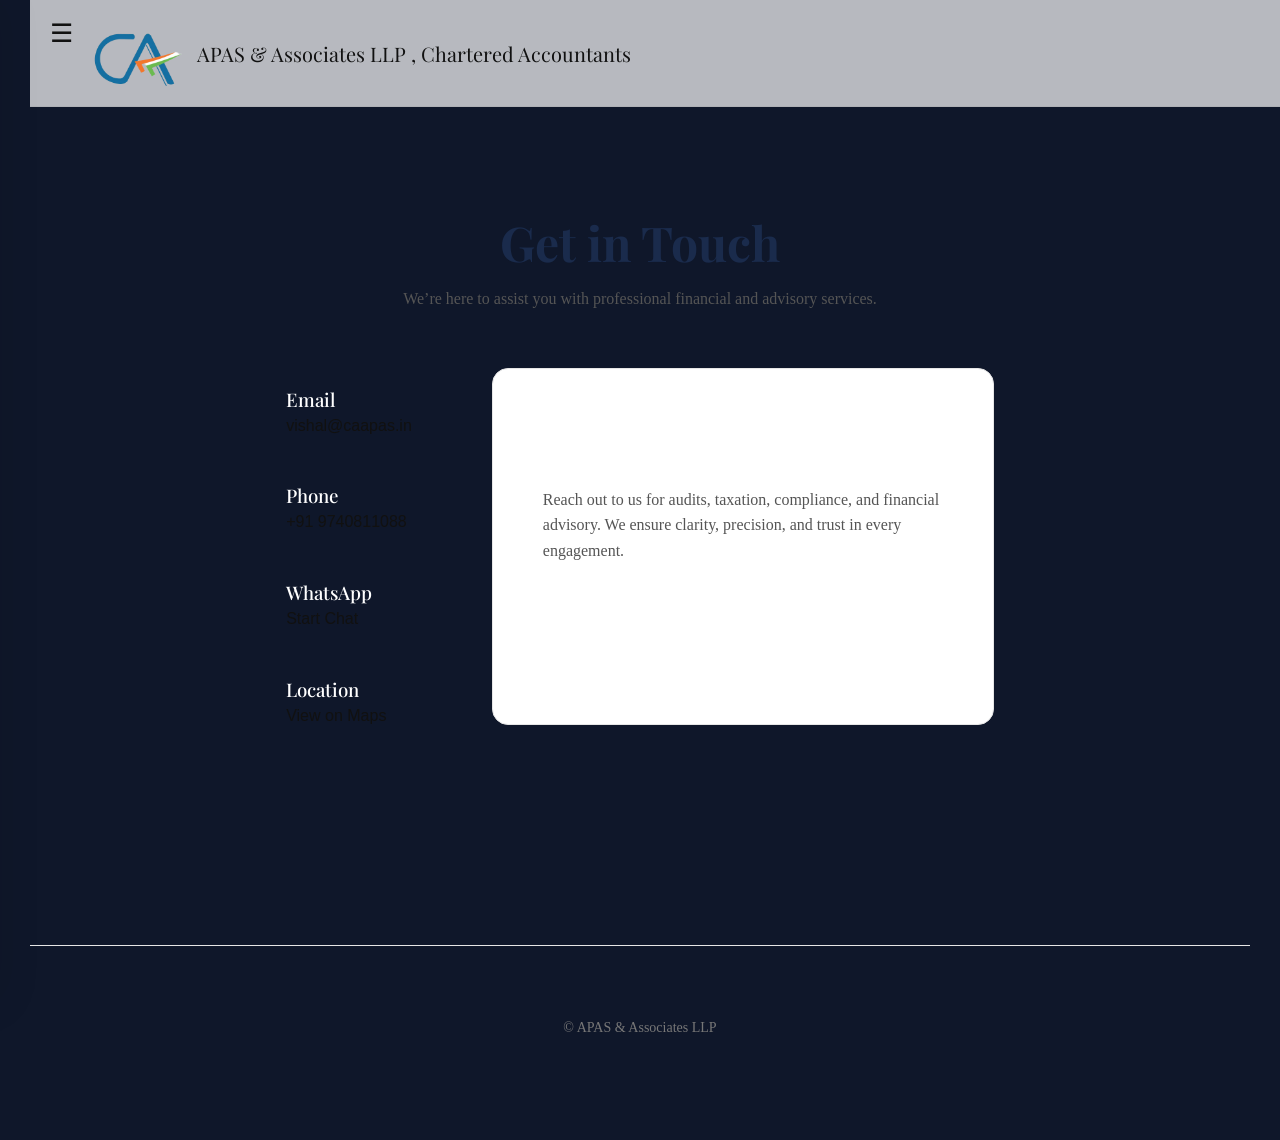
==== contact.html @ 1ddd284b "Initial website commit" ====
<!DOCTYPE html>

<html lang="en">

<head>

<meta charset="UTF-8">
<meta name="viewport" content="width=device-width, initial-scale=1.0">

<title>Contact |APAS </title>

<link rel="stylesheet" href="style.css">

<link href="https://fonts.googleapis.com/css2?family=Playfair+Display:wght@400;600&family=Inter:wght@300;400&display=swap" rel="stylesheet">

</head>

<body>

<header class="header">

<nav>
<div class="menu-toggle" onclick="toggleMenu()">☰</div>
<div class="logo">
<img src="logo.png" class="logo-img">
<span>APAS & Associates LLP , Chartered Accountants</span>
</div>
<ul>
<li><a href="index.html">Home</a></li>
<li><a href="services.html">Services</a></li>
<li><a href="team.html">Team</a></li>
<li><a href="contact.html">Contact</a></li>
</ul>
</nav>
</header>

<div id="sideMenu" class="side-menu">
<a href="index.html">Home</a>
<a href="services.html">Services</a>
<a href="team.html">Team</a>
<a href="contact.html">Contact</a>
<a href="news.html">News & Updates</a>
</div>

</header>

<section class="contact-modern">

<h1 class="contact-title">Get in Touch</h1>

<p class="contact-subtitle">
We’re here to assist you with professional financial and advisory services.
</p>

<div class="contact-wrapper">

<!-- LEFT SIDE -->
<div class="contact-info">

<div class="contact-item">
<h3>Email</h3>
<a href="mailto:vishal@caapas.in">vishal@caapas.in</a>
</div>

<div class="contact-item">
<h3>Phone</h3>
<a href="tel:+919740811088">+91 9740811088</a>
</div>

<div class="contact-item">
<h3>WhatsApp</h3>
<a href="https://wa.me/919740811088" target="_blank">Start Chat</a>
</div>

<div class="contact-item">
<h3>Location</h3>
<a href="https://www.google.com/maps/place/APAS+%26+Associates+LLP/@12.9460152,77.5676246,17z/data=!3m1!4b1!4m6!3m5!1s0x3bae15e029b37093:0x5e8b54bc357e4e78!8m2!3d12.94601!4d77.5701995!16s%2Fg%2F11f0wmhzz7?authuser=0&entry=ttu&g_ep=EgoyMDI2MDMxNy4wIKXMDSoASAFQAw%3D%3D" target="_blank">View on Maps</a>
</div>

</div>

<!-- RIGHT SIDE -->
<div class="contact-card">
<h2>Let’s Work Together</h2>
<p>
Reach out to us for audits, taxation, compliance, and financial advisory.
We ensure clarity, precision, and trust in every engagement.
</p>
</div>

</div>

</section>

<footer>

<p>© APAS & Associates LLP</p>

</footer> 
<script src="script.js"></script>
</body>
</html>
---- style.css ----
/* ================= RESET ================= */

body{
margin:0;
background:#f5f5f7; /* Apple style soft white */
color:#111;
font-family:Inter, sans-serif;
scroll-behavior:smooth;
-webkit-font-smoothing: antialiased;
}
h1, h2, h3 {
  font-family: 'Playfair Display', serif;
}
/* ================= HEADER ================= */

.header{
position:fixed;
top:0;
width:100%;
z-index:1000;
background:rgba(255,255,255,0.7);
backdrop-filter:blur(20px);
border-bottom:1px solid rgba(0,0,0,0.05);
}

/* NAV */

nav{
display:flex;
align-items:center;
padding:18px 60px;
position:relative;
}

/* LOGO */

.logo{
display:flex;
align-items:center;
gap:10px;
font-family:"Playfair Display", serif;
font-size:20px;
color:#111;
}

.logo-img{
height:70px;
}

/* REMOVE NAV LINKS */
nav ul{
display:none;
}

/* ================= HAMBURGER ================= */

.menu-toggle{
position:absolute;
left:20px;
top:18px;
font-size:26px;
cursor:pointer;
color:#111;
z-index:3000;
transition:0.3s;
}

.menu-toggle:hover{
transform:scale(1.1);
}

/* ================= SIDE MENU ================= */

.side-menu{
position:fixed;
top:0;
left:-270px;
width:260px;
height:100%;
background:#ffffff;
padding-top:100px;
display:flex;
flex-direction:column;
transition:0.4s cubic-bezier(0.22, 1, 0.36, 1);
z-index:2000;
box-shadow:10px 0 40px rgba(0,0,0,0.1);
}

.side-menu a{
color:#111;
padding:16px 30px;
text-decoration:none;
font-size:15px;
border-bottom:1px solid #eee;
transition:0.3s;
}

.side-menu a:hover{
background:#f2f2f2;
padding-left:40px;
}

.side-menu.active{
left:0;
}

/* ================= OVERLAY ================= */

.overlay{
position:fixed;
top:0;
left:0;
width:100%;
height:100%;
background:rgba(0,0,0,0.15);
backdrop-filter:blur(2px);
opacity:0;
pointer-events:none;
transition:0.3s;
z-index:1500;
}

.overlay.active{
opacity:1;
pointer-events:auto;
}

/* ================= HERO ================= */

.hero{
height:100vh;
background:
linear-gradient(rgba(255,255,255,0.7), rgba(255,255,255,0.95)),
url("header.jpg");
background-size:cover;
background-position:center;
display:flex;
align-items:center;
justify-content:center;
text-align:center;
padding:40px;
}

.small-hero{
height:60vh;
}

.hero-content{
animation:fadeUp 1s ease;
}

.hero-content h1{
font-family:"Playfair Display",serif;
font-size:64px;
font-weight:500;
margin-bottom:20px;
letter-spacing:0.5px;
}

.hero-content p{
font-size:18px;
max-width:650px;
margin:auto;
color:#555;
}

/* ================= SECTIONS ================= */

.section{
opacity:0;
transform:translateY(40px);
transition:0.8s ease;
}

.section.show{
opacity:1;
transform:translateY(0);
}

/* ================= INFO ================= */

.info-section{
padding:140px 80px;
text-align:center;
}

.info-section h2{
font-family:"Playfair Display",serif;
font-size:42px;
margin-bottom:70px;
}

.info-grid{
display:grid;
grid-template-columns:repeat(3,1fr);
gap:40px;
max-width:1200px;
margin:auto;
}

.info-box{
background:#ffffff;
border:1px solid #e6e6e6;
padding:50px;
transition:0.4s;
border-radius:12px;
}

.info-box:hover{
transform:translateY(-10px);
box-shadow:0 20px 40px rgba(0,0,0,0.08);
}

.info-box h3{
margin-bottom:10px;
}

.info-box p{
color:#555;
}

/* ================= SERVICES ================= */

.services-grid{
display:grid;
grid-template-columns:repeat(3,1fr);
gap:40px;
padding:140px 80px;
max-width:1200px;
margin:auto;
}

.service-box{
background:#ffffff;
border:1px solid #e6e6e6;
padding:50px;
border-radius:12px;
transition:0.4s;
}

.service-box:hover{
transform:translateY(-10px);
box-shadow:0 20px 40px rgba(0,0,0,0.08);
}

/* ================= TEAM ================= */

.gold-name{
color:#111;
}
/* SECTION HEADING */
.team-category {
    color: #d4af37;
    font-family: "Playfair Display", serif;
    font-size: 36px;
    margin: 100px 0 50px;
    text-align: center;
    letter-spacing: 1px;
}

/* TEAM ROW (CARD STYLE) */
.team-row {
    display: flex;
    align-items: center;
    gap: 50px;
    max-width: 1100px;
    margin: 60px auto;
    padding: 30px;
    background: #f5f1f1;
    border-radius: 12px;
    box-shadow: 0 10px 30px rgba(236, 230, 230, 0.5);
    transition: transform 0.3s ease;
}

.team-row:hover {
    transform: translateY(-5px);
}

/* REVERSE LAYOUT */
.team-row.reverse {
    flex-direction: row-reverse;
}

/* IMAGE */
.team-photo {
    width: 260px;
    height: 320px;
    object-fit: cover;
    border-radius: 10px;
    border: 2px solid #d4af37;
}

/* CONTENT */
.team-content {
    flex: 1;
}

/* NAME */
.gold-name {
    color: #d4af37;
    font-size: 24px;
    margin-bottom: 5px;
}

/* ROLE */
.team-content span {
    display: block;
    color: black;
    margin-bottom: 15px;
    font-size: 14px;
}

/* EXPERIENCE BOX */
.experience-box {
    color: black;
    line-height: 1.7;
    font-size: 15px;
}

.experience-box p {
    margin-bottom: 12px;
}

/* HERO FIX */
.small-hero {
    padding: 80px 20px;
    text-align: center;
}

/* MOBILE RESPONSIVE */
@media (max-width: 768px) {
    .team-row {
        flex-direction: column;
        text-align: center;
    }

    .team-row.reverse {
        flex-direction: column;
    }

    .team-photo {
        width: 200px;
        height: 250px;
    }
}
/* ================= CONTACT ================= */

.contact-box{
background:#ffffff;
border:1px solid #e6e6e6;
border-radius:12px;
}

.contact-box a{
color:#111;
}

/* ================= FOOTER ================= */

footer{
text-align:center;
padding:60px;
border-top:1px solid #e6e6e6;
margin-top:80px;
font-size:14px;
color:#777;
}

/* ================= ANIMATIONS ================= */

@keyframes fadeUp{
from{
opacity:0;
transform:translateY(40px);
}
to{
opacity:1;
transform:translateY(0);
}
}

/* ================= MOBILE ================= */

@media(max-width: 900px){

nav{
padding:15px 20px;
}

.hero-content h1{
font-size:38px;
}

.hero-content p{
font-size:16px;
}

.info-grid,
.services-grid{
grid-template-columns:1fr;
padding:60px 20px;
}

.team-row{
flex-direction:column !important;
padding:0 20px;
text-align:center;
}

.contact-section{
flex-direction:column;
align-items:center;
padding:60px 20px;
}
}

/* Services section */
.section-title{
font-family:"Playfair Display", serif;
font-size:48px;
text-align:center;
margin-bottom:10px;
}

.section-subtitle{
text-align:center;
color:#555;
max-width:700px;
margin:0 auto 60px;
font-size:16px;
}

.services-container{
max-width:1100px;
margin:auto;
display:flex;
flex-direction:column;
gap:60px;
padding:0 20px;
}

.service-block{
background:#ffffff;
border:1px solid #e6e6e6;
padding:40px;
border-radius:14px;
transition:0.3s;
}

.service-block:hover{
transform:translateY(-8px);
box-shadow:0 20px 40px rgba(0,0,0,0.06);
}

.service-block h2{
font-family:"Playfair Display", serif;
margin-bottom:15px;
}

.service-block ul{
padding-left:18px;
line-height:1.8;
color:#444;
}

.service-block p{
color:#555;
margin-bottom:15px;
}

/* ================= CONTACT MODERN ================= */

.contact-modern{
padding:140px 20px;
text-align:center;
}

.contact-title{
font-family:"Playfair Display", serif;
font-size:48px;
margin-bottom:10px;
}

.contact-subtitle{
color:#555;
margin-bottom:60px;
}

.contact-wrapper{
display:flex;
justify-content:center;
gap:80px;
flex-wrap:wrap;
max-width:1100px;
margin:auto;
}

/* LEFT SIDE */

.contact-info{
display:flex;
flex-direction:column;
gap:30px;
text-align:left;
}

.contact-item h3{
margin-bottom:5px;
font-weight:500;
}

.contact-item a{
text-decoration:none;
color:#111;
font-size:16px;
transition:0.3s;
}

.contact-item a:hover{
opacity:0.6;
}

/* RIGHT CARD */

.contact-card{
background:#ffffff;
padding:50px;
border-radius:16px;
border:1px solid #e6e6e6;
max-width:400px;
text-align:left;
transition:0.3s;
}

.contact-card:hover{
transform:translateY(-10px);
box-shadow:0 20px 40px rgba(0,0,0,0.08);
}

.contact-card h2{
font-family:"Playfair Display", serif;
margin-bottom:10px;
}

.contact-card p{
color:#555;
line-height:1.6;
}

/* CHANGE DESCRIPTION FONT */

p,
.service-description,
.contact-card p,
.info-box p,
.service-box p{
font-family:"Times New Roman", serif;
}

body {
    font-family: Arial, sans-serif;
    margin: 40px;
}

h1 {
    color: #1a2b4c;
}

.news-card {
    border: 1px solid #ddd;
    padding: 15px;
    margin-bottom: 15px;
    border-radius: 8px;
}

.news-card h2 a {
    text-decoration: none;
    color: #0a3d62;
}

.news-card h2 a:hover {
    text-decoration: underline;
}

.date {
    font-size: 12px;
    color: gray;
}

.about-sectors {
    background: #f8f8f8;
    padding: 80px 10%;
    text-align: center;
}

.section-title {
    font-size: 48px;
    font-weight: 300;
    margin-bottom: 60px;
}

/* GRID */
.sectors-grid {
    display: grid;
    grid-template-columns: repeat(3, 1fr);
    gap: 70px 40px;
    align-items: center;
}

/* LOGO BLOCK */
.sector {
    text-align: center;
}

/* LOGO IMAGE */
.sector img {
    width: 100px;
    height: 100px;
    object-fit: contain;
    margin-bottom: 15px;
    transition: 0.3s ease;
}

/* TEXT */
.sector h3 {
    font-size: 20px;
    font-weight: 700;
    letter-spacing: 1px;
}

/* DIVIDER */
.divider {
    width: 1px;
    height: 60px;
    background: #ccc;
    justify-self: center;
}

/* HOVER EFFECT (premium feel) */
.sector:hover img {
    transform: scale(1.1);
}

/* RESPONSIVE */
@media (max-width: 900px) {
    .sectors-grid {
        grid-template-columns: 1fr;
    }

    .divider {
        display: none;
    }
}

.who-we-are {
    padding: 80px 10%;
    background: #ffffff;
}

.who-container {
    display: flex;
    align-items: center;
    gap: 60px;
}

/* IMAGE */
.who-image img {
    width: 100%;
    max-width: 500px;
    border-radius: 10px;
    object-fit: cover;
}

/* TEXT */
.who-text {
    max-width: 800px;
    align-self: auto;
}

.who-text h2 {
    font-size: 40px;
    margin-bottom: 20px;
    font-weight: 400;
}

.who-text p {
    font-size: 15px;
    line-height: 1.8;
    color: #444;
    margin-bottom: 15px;
}

/* RESPONSIVE */
@media (max-width: 900px) {
    .who-container {
        flex-direction: column;
        text-align: center;
    }

    .who-image img {
        max-width: 100%;
    }
}

body {
  font-family: Arial, sans-serif;
  background: #0f172a; /* dark modern background */
  margin: 0;
  padding: 30px;
  color: white;
}

h2 {
  text-align: center;
  margin-bottom: 30px;
}

/* GRID */
#blog {
  display: grid;
  grid-template-columns: repeat(auto-fit, minmax(280px, 1fr));
  gap: 30px;
  padding: 20px;
}

/* CARD */
.post {
  height: 180px;
  overflow: hidden;
  position: relative;
}

.post img {
  width: 100%;
  height: 300px; /* 👈 bigger than container */
  object-fit: cover;
  object-position: top; /* 👈 shows ONLY top part */
  transform: translateY(-40px); /* 👈 adjust crop manually */
}
/* OVERLAY (smoother gradient) */
.post::after {
  content: "";
  position: absolute;
  inset: 0;
  background: linear-gradient(
    to top,
    rgba(0,0,0,0.9) 30%,
    rgba(0,0,0,0.6) 60%,
    rgba(0,0,0,0.3) 100%
  );
  pointer-events: none; /* 🔥 THIS FIXES CLICK */
}
/* CONTENT */
.post-content h3 {
  position: absolute;
  bottom: 10px;
  left: 10px;
  right: 10px;
  z-index: 2;
  font-family: 'Playfair Display', serif;
  font-size: 22px;          /* 👈 bigger */
  font-weight: 600;         /* 👈 bold but elegant */
  line-height: 1.3;
  color: white;
  margin: 0;
}
.post-content {
  position: absolute;
  bottom: 10px;
  left: 10px;
  right: 10px;
  z-index: 2; /* 🔥 ensures it's above overlay */
}
/* TITLE */
.post-content h3 {
  font-weight: 700; /* 👈 stronger bold */
  font-size: 24px;
}

/* BUTTON */
.read-btn {
  display: inline-block;
  margin-top: 10px;
  padding: 6px 14px;
  font-size: 12px;
  background: white;
  color: black;
  border-radius: 20px;
  text-decoration: none;
  opacity: 0;
  transform: translateY(12px);
  transition: all 0.3s ease;
}

/* HOVER EFFECT */
.post:hover {
  transform: translateY(-8px);
  box-shadow: 0 15px 35px rgba(0,0,0,0.35);
}

.post:hover img {
  transform: scale(1.08);
}

.post:hover .read-btn {
  opacity: 1;
  transform: translateY(0);
}
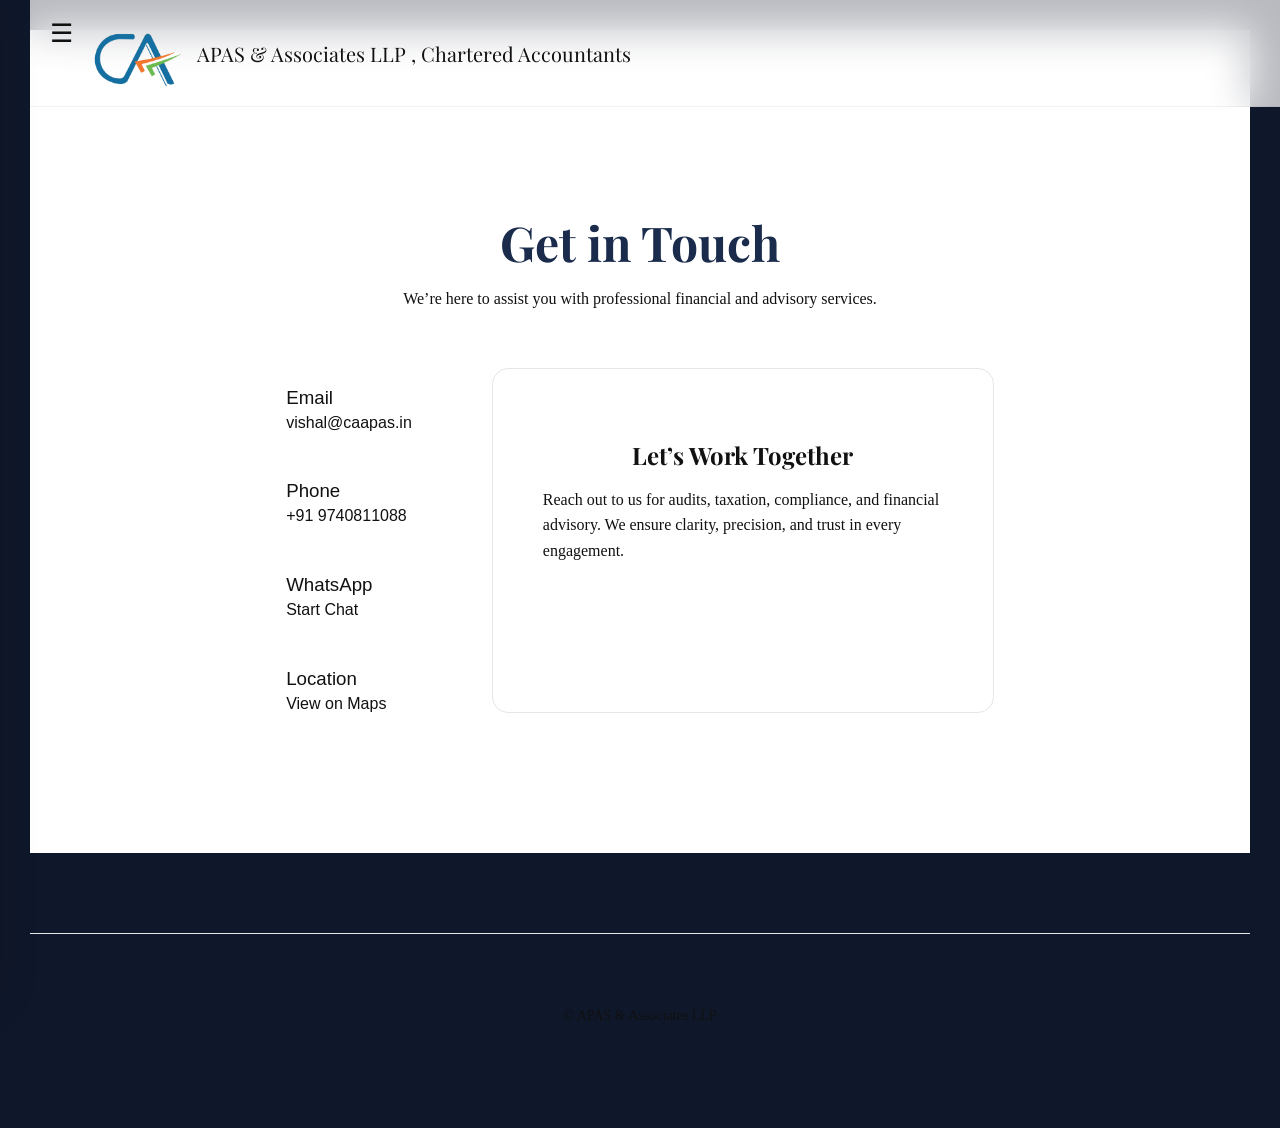
==== commit c970af96: "Updated website layout and fixed styling issues" ====
--- a/contact.html
+++ b/contact.html
@@ -76,7 +76,6 @@
 <h3>Location</h3>
 <a href="https://www.google.com/maps/place/APAS+%26+Associates+LLP/@12.9460152,77.5676246,17z/data=!3m1!4b1!4m6!3m5!1s0x3bae15e029b37093:0x5e8b54bc357e4e78!8m2!3d12.94601!4d77.5701995!16s%2Fg%2F11f0wmhzz7?authuser=0&entry=ttu&g_ep=EgoyMDI2MDMxNy4wIKXMDSoASAFQAw%3D%3D" target="_blank">View on Maps</a>
 </div>
-
 </div>
 
 <!-- RIGHT SIDE -->
--- a/style.css
+++ b/style.css
@@ -2,16 +2,32 @@
 
 body{
 margin:0;
-background:#f5f5f7; /* Apple style soft white */
-color:#111;
+background:#f5f5f7;
+color:#111; /* 🔥 FORCE BLACK TEXT */
 font-family:Inter, sans-serif;
 scroll-behavior:smooth;
 -webkit-font-smoothing: antialiased;
 }
+p, span, li, a {
+    color: #111;
+}
+
 h1, h2, h3 {
-  font-family: 'Playfair Display', serif;
-}
-/* ================= HEADER ================= */
+    color: #111;
+}
+
+/* BLOG SECTION ONLY DARK */
+#blog-section {
+  background: #0f172a;
+  color: white;
+  padding: 40px 20px;
+}
+
+#blog-section h2,
+#blog-section p,
+#blog-section a {
+  color: white;
+}/* ================= HEADER ================= */
 
 .header{
 position:fixed;
@@ -355,6 +371,16 @@
 color:#111;
 }
 
+.contact-card {
+    background: #ffffff !important;
+    color: #111 !important;
+}
+
+.contact-card p,
+.contact-card h2 {
+    color: #111 !important;
+}
+
 /* ================= FOOTER ================= */
 
 footer{
@@ -805,4 +831,16 @@
 .post:hover .read-btn {
   opacity: 1;
   transform: translateY(0);
+}
+
+.contact-modern {
+    background: #ffffff !important;
+    color: #111 !important;
+}
+
+.contact-modern h2,
+.contact-modern h3,
+.contact-modern p,
+.contact-modern a {
+    color: #111 !important;
 }
